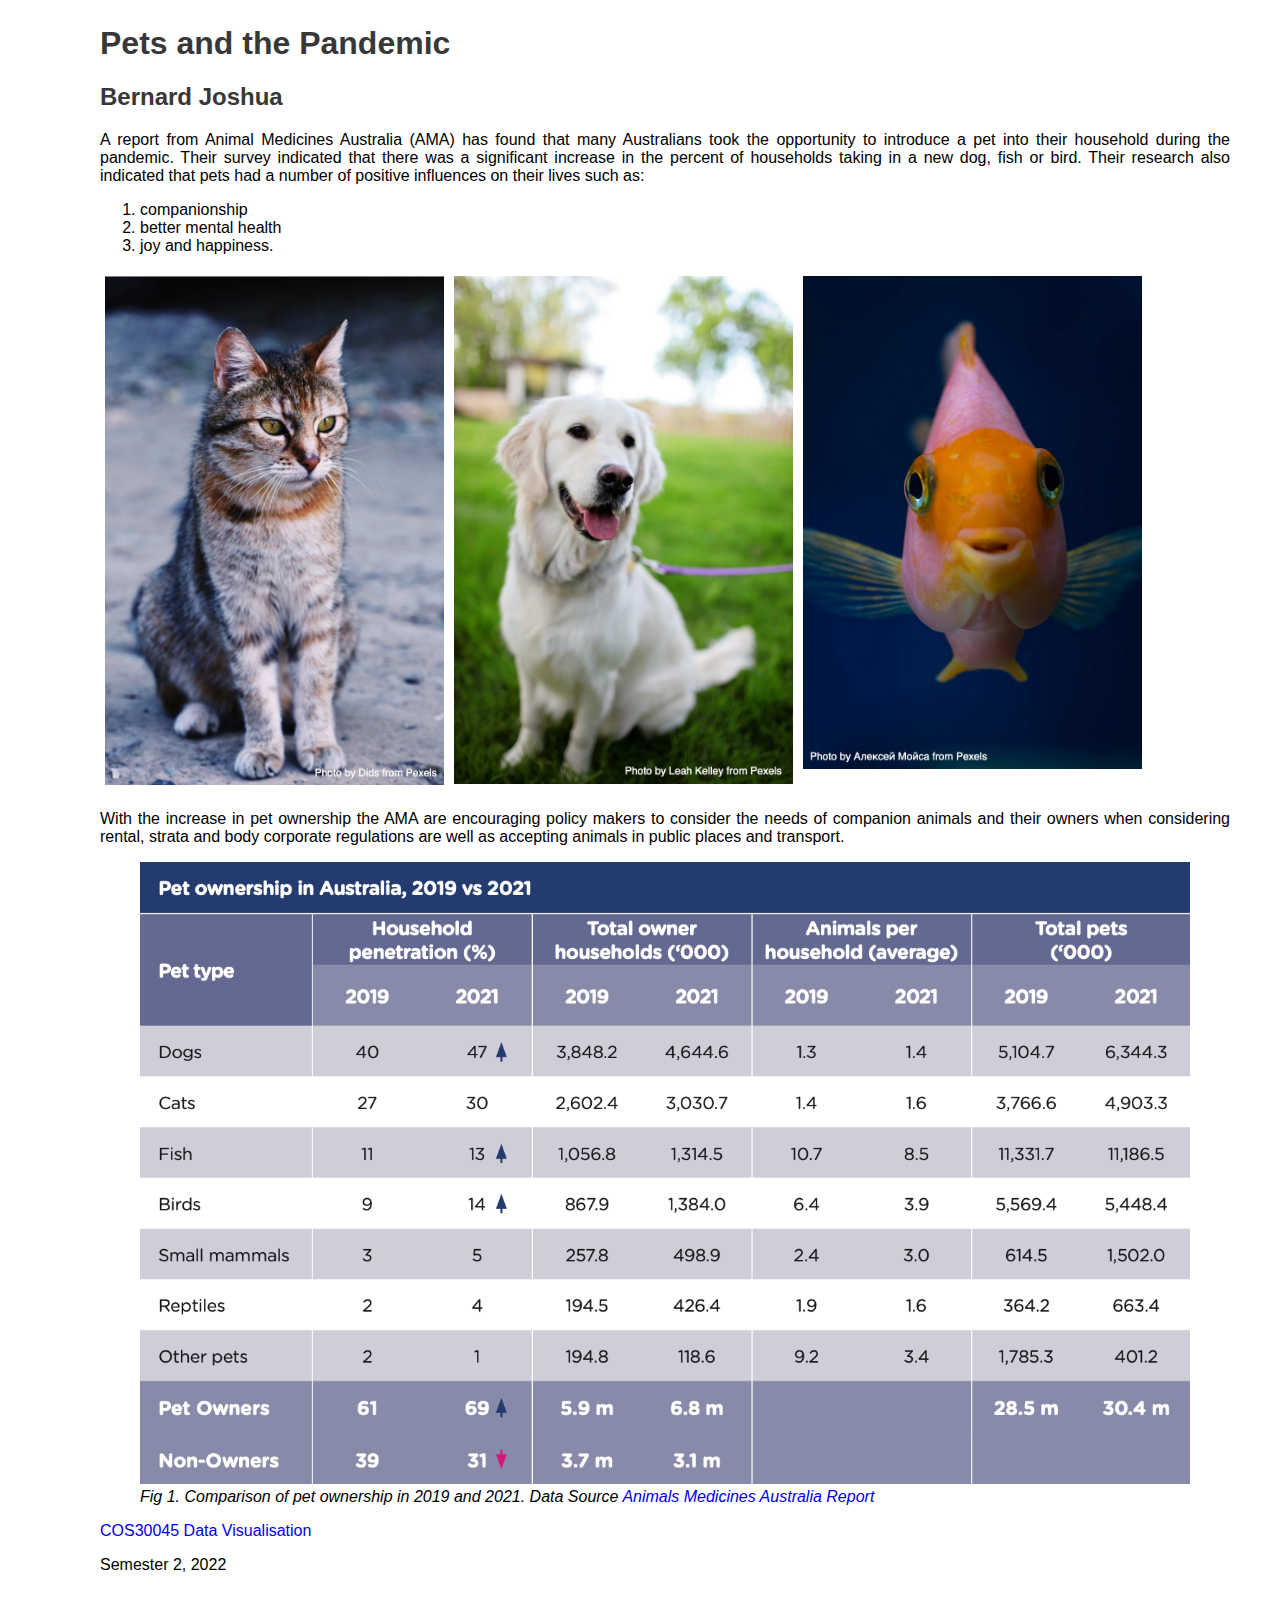
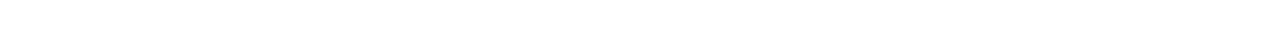
==== HTML/article.html @ 31d9e61c "Adding files and folders for lab 1.1" ====
<!DOCTYPE html>
<html lang="en">
  <head>
    <meta charset="UTF-8" />
    <meta name="description" content="Data Visualisation Exercise 1" />
    <meta name="keywords" content="HTML, CSS" />
    <meta name="author" content="Bernard Joshua" />
    <link rel="stylesheet" href="/CSS/style.css" />

    <title>Task 1.1 HTML and CSS Demo Page</title>
    <!--Insert description of exercise 
		In this unit you will be learning to design and program interactive data visualisations for the web. So to start with you need to make sure that you are familiar with some of the basics of web programming (e.g., HTML and CSS).  In this exercise you will:
	-->
  </head>

  <body>
    <h1>Pets and the Pandemic</h1>
    <h2>Bernard Joshua</h2>

    <p>
      A report from Animal Medicines Australia (AMA) has found that many
      Australians took the opportunity to introduce a pet into their household
      during the pandemic. Their survey indicated that there was a significant
      increase in the percent of households taking in a new dog, fish or bird.
      Their research also indicated that pets had a number of positive
      influences on their lives such as:
    </p>
    <ol>
      <li>companionship</li>
      <li>better mental health</li>
      <li>joy and happiness.</li>
    </ol>
    <div class="row">
      <div class="col">
        <img src="/Images/cat.jpg" alt="Cat sitting down and staring." />
      </div>
      <div class="col">
        <img src="/Images/dog.png" alt="Dog on a leash." />
      </div>
      <div class="col">
        <img src="/Images/fish.jpg" alt="Fish staring." />
      </div>
    </div>
    <p>
      With the increase in pet ownership the AMA are encouraging policy makers
      to consider the needs of companion animals and their owners when
      considering rental, strata and body corporate regulations are well as
      accepting animals in public places and transport.
    </p>
    <figure>
      <img
        src="/Images/pet_ownership_in_australia_table.png"
        alt="Pet ownership in Australia ( Table )"
        id="data-img"
      />
      <figcaption>
        Fig 1. Comparison of pet ownership in 2019 and 2021. Data Source
        <a href="https://bit.ly/3pzb09U"> Animals Medicines Australia Report</a>
      </figcaption>
    </figure>

    <footer>
      <a href="/HTML/visualisation.html">COS30045 Data Visualisation</a>
      <p>Semester 2, 2022</p>
    </footer>
  </body>
</html>
---- CSS/style.css ----
body {
  margin: 25px 50px 75px 100px;
  font-family: "Segoe UI", Tahoma, Geneva, Verdana, sans-serif;
}

h1,
h2 {
  color: #383838;
}

p {
  text-align: justify;
}

img {
  width: 100%;
  height: auto;
}

.col {
  float: left;
  width: 30%;
  padding: 5px;
}

/* Clear floats after image containers */
.row::after {
  content: "";
  clear: both;
  display: table;
}

a {
  text-decoration: none;
}

a:hover {
  color: hotpink;
}

figure {
  display: table;
}

figcaption {
  display: table-caption;
  caption-side: bottom;
  font-style: italic;
}
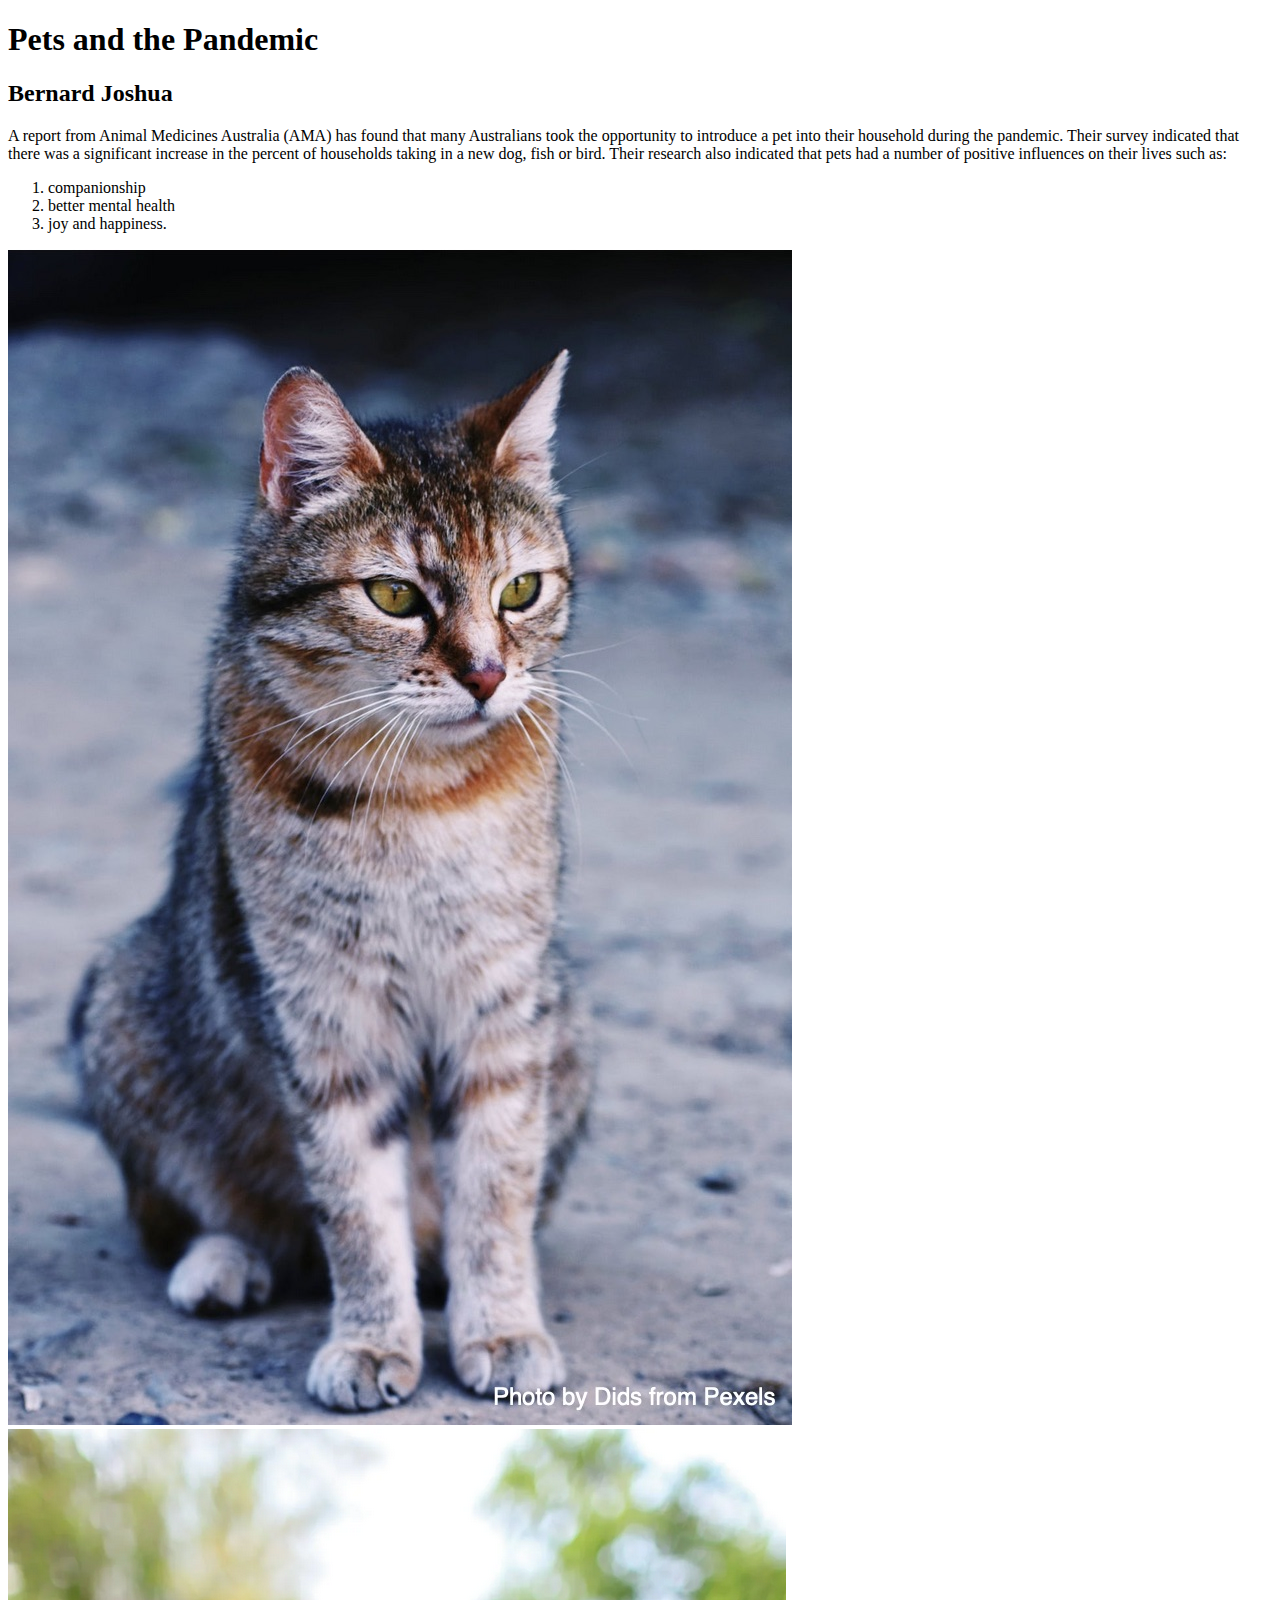
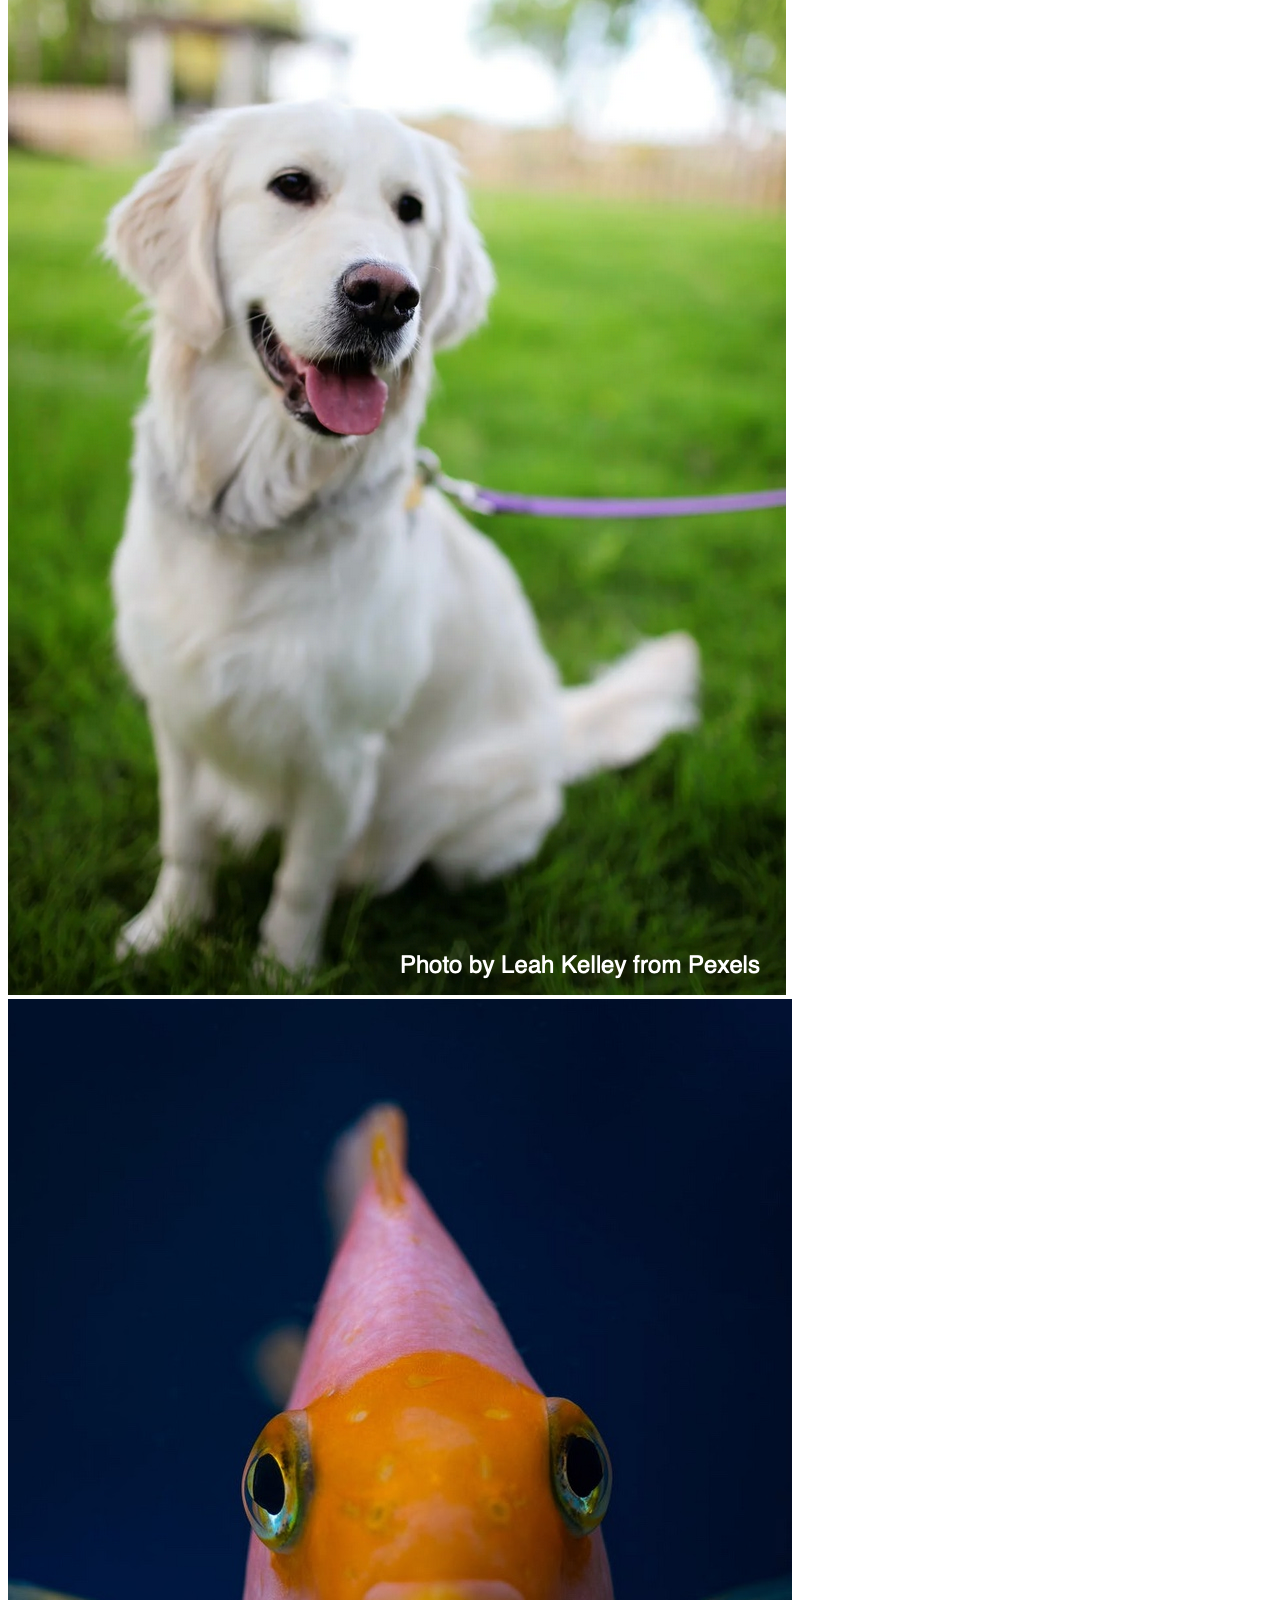
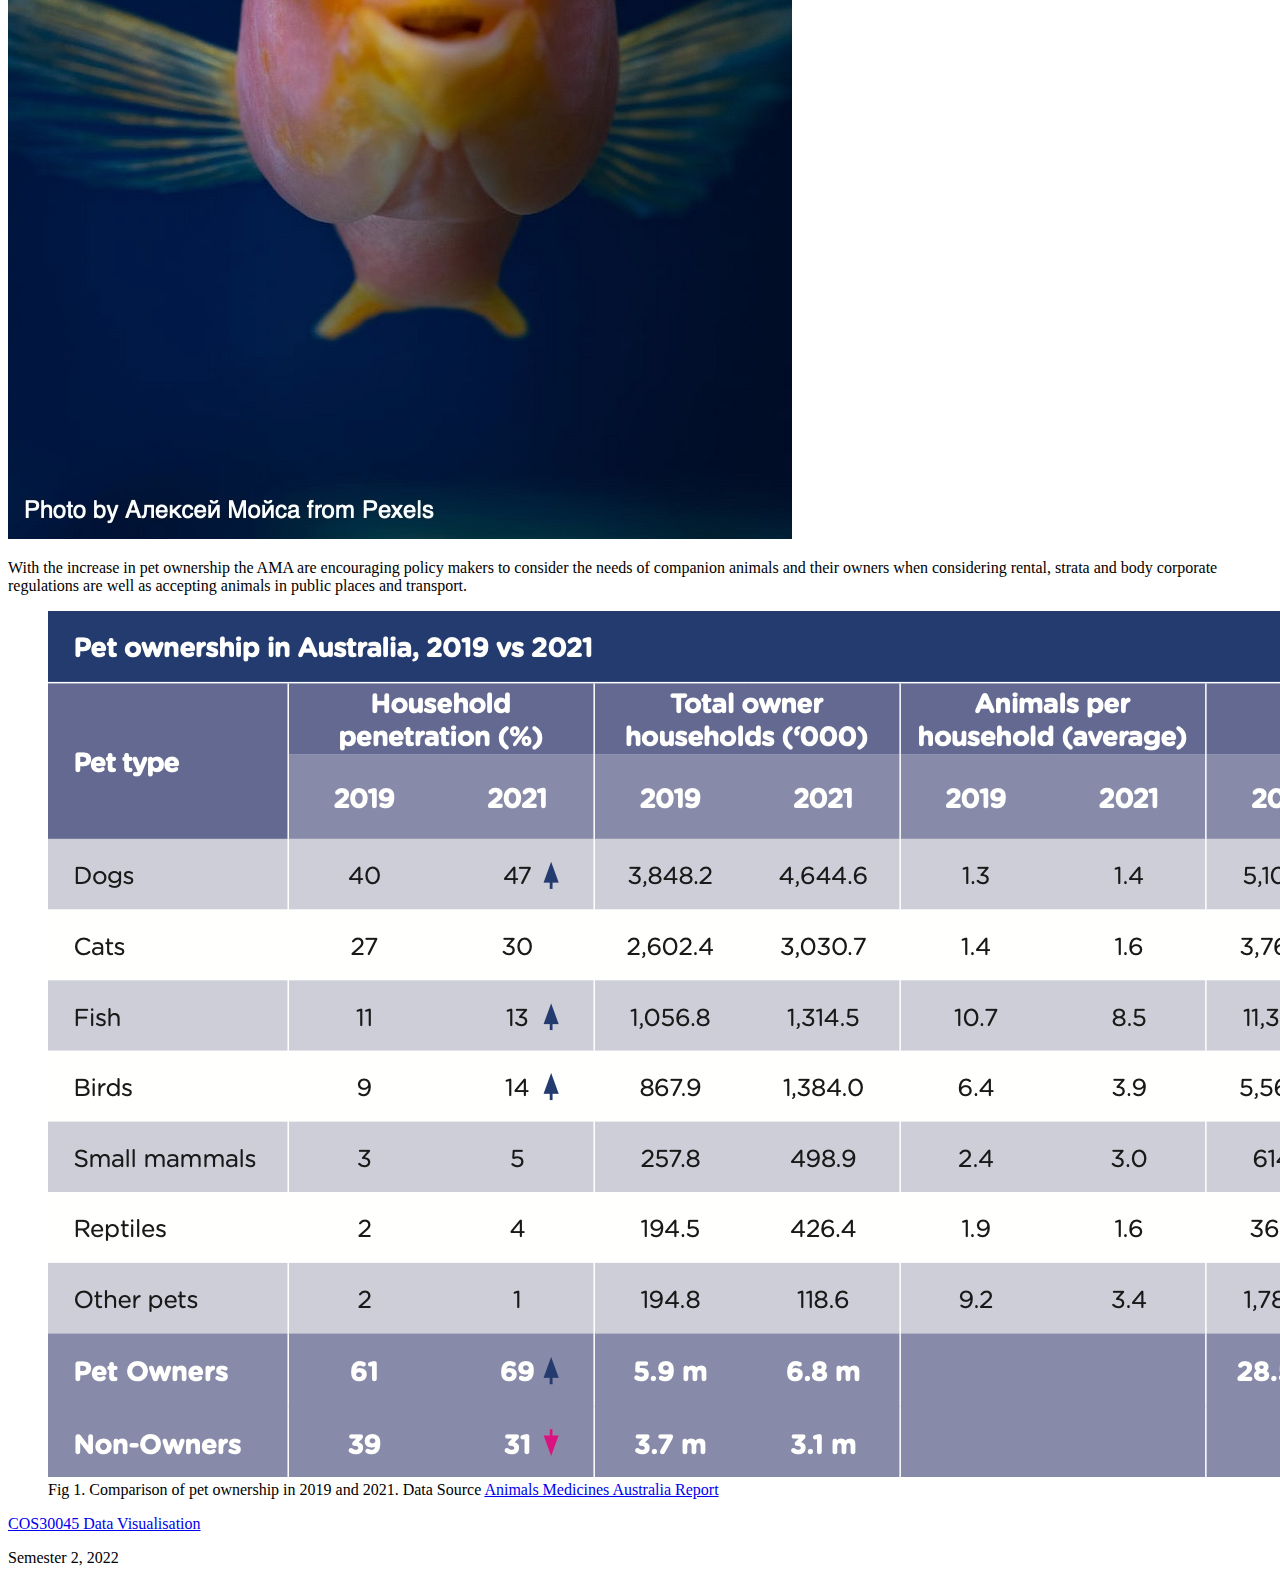
==== commit a4d53e73: "Update article.html" ====
--- a/HTML/article.html
+++ b/HTML/article.html
@@ -2,10 +2,10 @@
 <html lang="en">
   <head>
     <meta charset="UTF-8" />
-    <meta name="description" content="Data Visualisation Exercise 1" />
+    <meta name="description" content="Data Visualisation Exercise 1.1" />
     <meta name="keywords" content="HTML, CSS" />
     <meta name="author" content="Bernard Joshua" />
-    <link rel="stylesheet" href="/CSS/style.css" />
+    <link rel="stylesheet" href="CSS/style.css" />
 
     <title>Task 1.1 HTML and CSS Demo Page</title>
     <!--Insert description of exercise 
@@ -30,6 +30,7 @@
       <li>better mental health</li>
       <li>joy and happiness.</li>
     </ol>
+    <!-- Using divs to specify rows and columns helps to create a table or grid view. -->
     <div class="row">
       <div class="col">
         <img src="/Images/cat.jpg" alt="Cat sitting down and staring." />
@@ -53,6 +54,7 @@
         alt="Pet ownership in Australia ( Table )"
         id="data-img"
       />
+      <!-- Figcaption tag acts as a div and makes styling easier when using CSS. -->
       <figcaption>
         Fig 1. Comparison of pet ownership in 2019 and 2021. Data Source
         <a href="https://bit.ly/3pzb09U"> Animals Medicines Australia Report</a>
@@ -60,7 +62,7 @@
     </figure>
 
     <footer>
-      <a href="/HTML/visualisation.html">COS30045 Data Visualisation</a>
+      <a href="/HTML/visualisations.html">COS30045 Data Visualisation</a>
       <p>Semester 2, 2022</p>
     </footer>
   </body>
